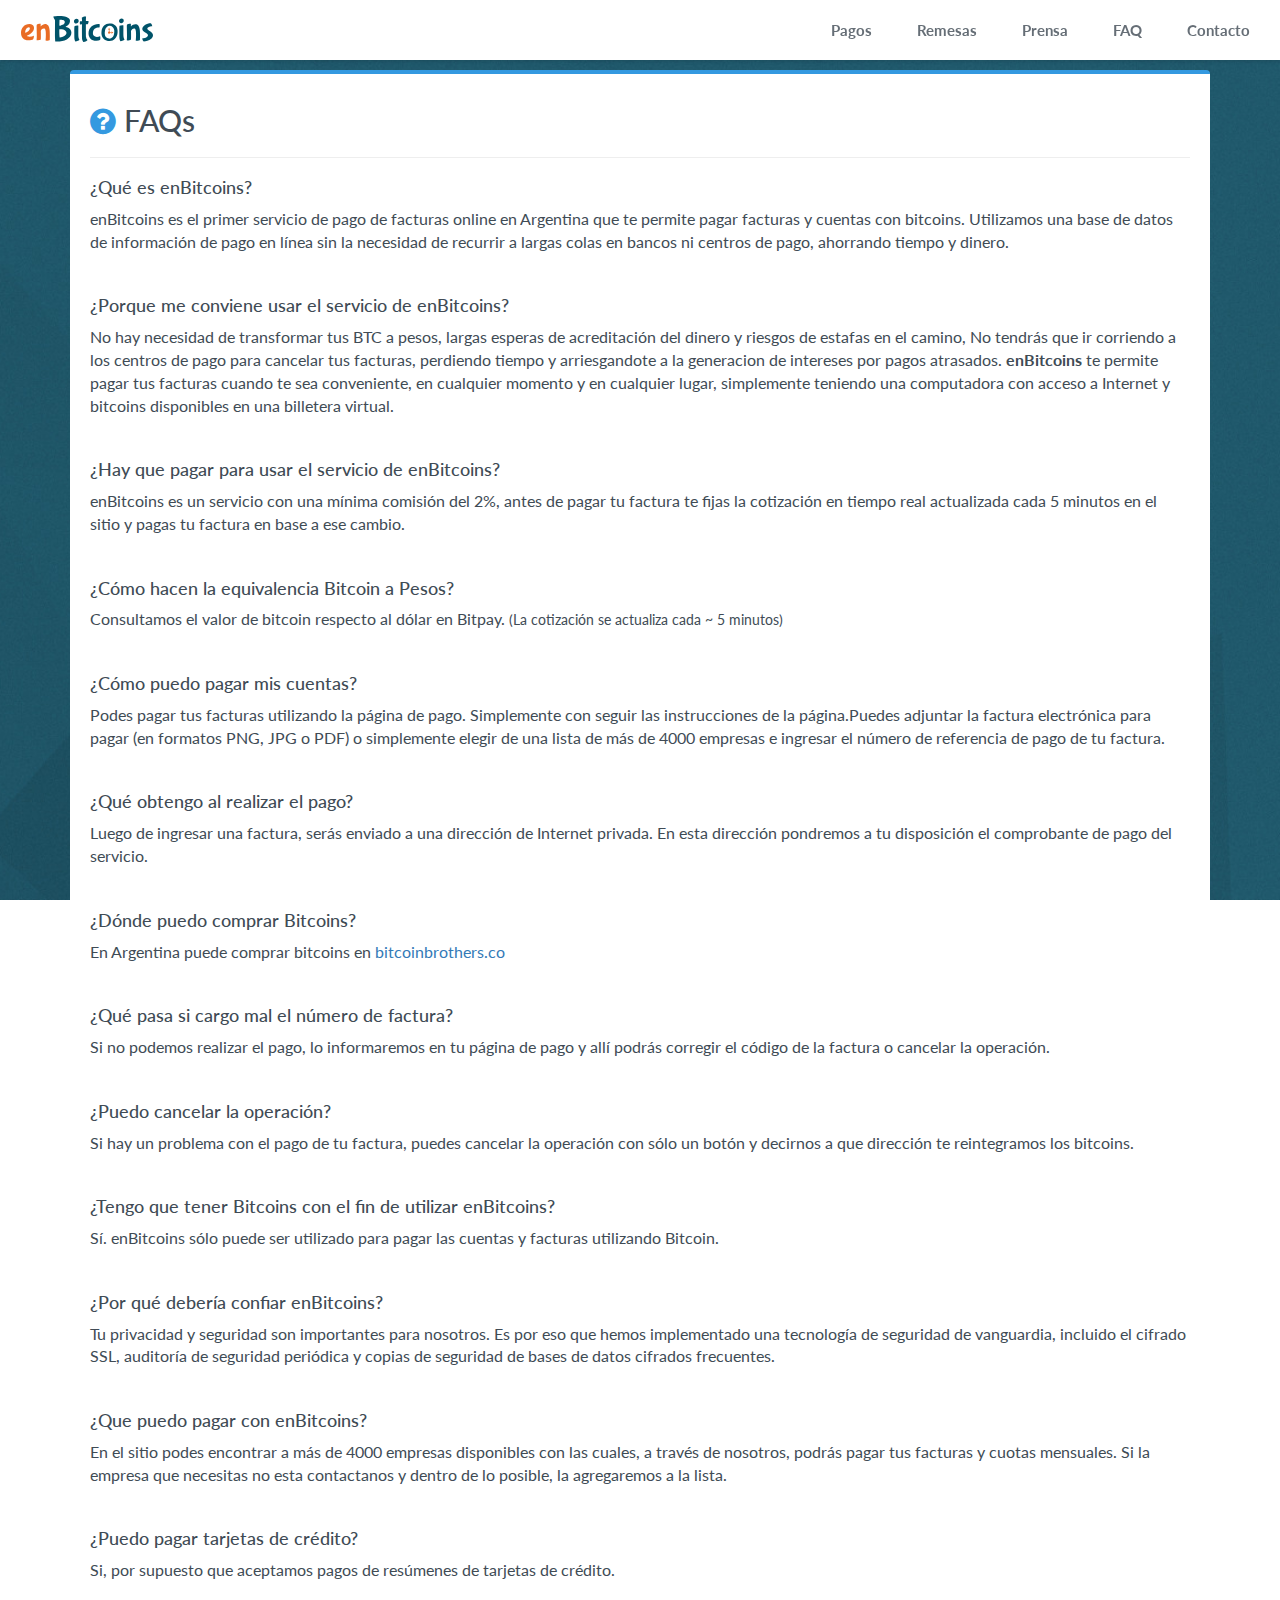
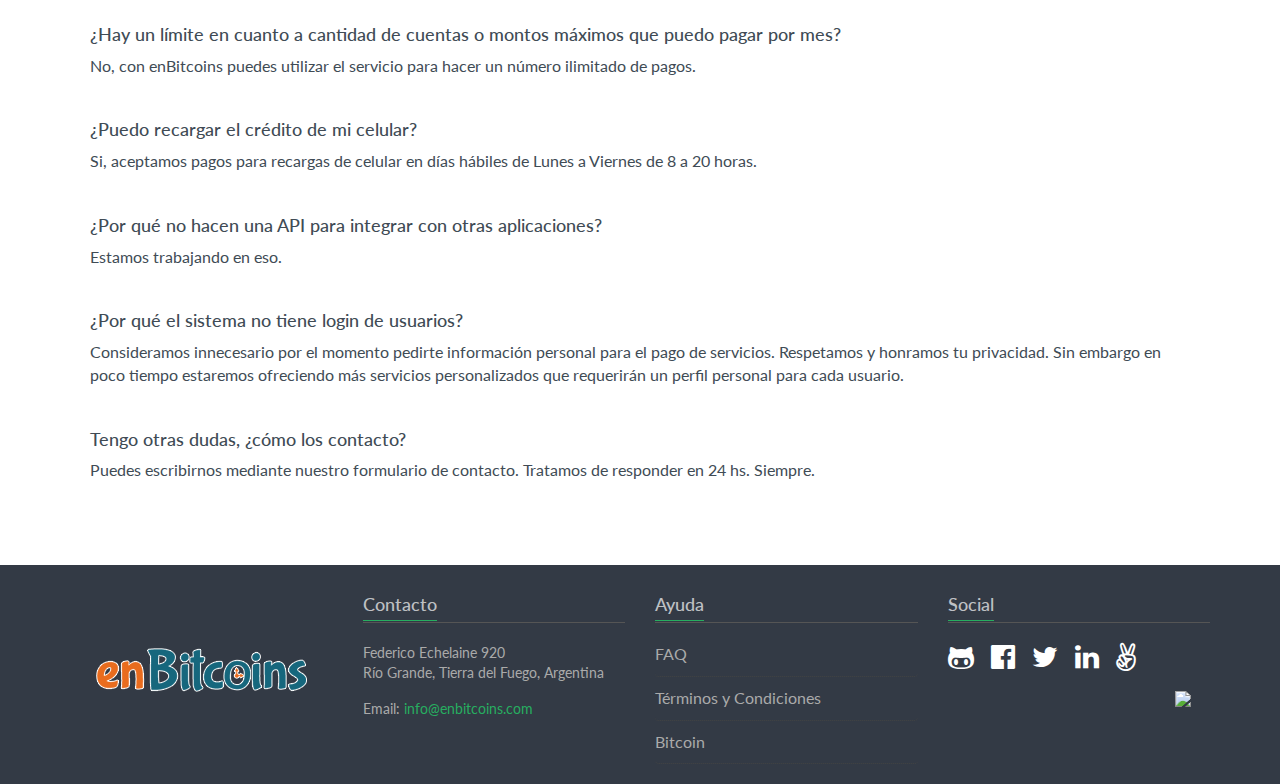
==== faq.html @ b5a649a1 "added terms and new faqs page. added press section" ====
<!DOCTYPE html>
<html lang="es">
<head>
  <meta charset="utf-8">
  <meta http-equiv="X-UA-Compatible" content="IE=edge">
  <meta name="viewport" content="width=device-width, initial-scale=1">

  <meta name="description" content="enBitcoins.com te permite pagar facturas de servicios como electricidad, agua, gas, TV por cable y telefonía con Bitcoins, de manera rápida y segura.">
  <meta name="keywords" content="pagar,bitcoins,facturas,servicios,argentina,pagomiscuentas,enbitcoins,colombia,mexico,argentina">
  <meta name="author" content="enBitcoins">

  <meta property="og:site_name" content="enBitcoins">
  <meta property="og:url" content="https://enbitcoins.com/">
  <meta property="og:title" content="FAQs - enBitcoins.com - Paga de todo.">
  <meta property="og:description" content="enBitcoins.com te permite pagar facturas de servicios como electricidad, agua, gas, TV por cable y telefonía con Bitcoins, de manera rápida y segura.">
  <meta property="og:image" content="https://enbitcoins.com/img/og.png">
  <meta property="og:type" content="website">

  <title>FAQs - enBitcoins.com - Paga de todo.</title>

  <link rel="shortcut icon" href="/favicon.ico">
  <link rel="icon" type="image/png" href="/favicon.png">

  <link rel="stylesheet" href="//fonts.googleapis.com/css?family=Lato:300,700">
  <link rel="stylesheet" href="https://cdnjs.cloudflare.com/ajax/libs/twitter-bootstrap/3.3.6/css/bootstrap.min.css">
  <link rel="stylesheet" href="https://maxcdn.bootstrapcdn.com/font-awesome/4.5.0/css/font-awesome.min.css">
  <link rel="stylesheet" href="/css/home.css">
</head>
<body>
  <nav id="navbar">
    <div class="pull-right">
      <ul class="nav nav-pills">
        <li class="hidden-xs">
          <a href="#pagos">Pagos</a>
        </li>
        <li class="hidden-xs">
          <a href="#remesas">Remesas</a>
        </li>
        <li class="hidden-xs">
          <a href="#prensa">Prensa</a>
        </li>
        <li class="hidden-xs">
          <a href="/faq">FAQ</a>
        </li>
        <li class="hidden-xs">
          <a href="mailto:info@enbitcoins.com?Subject=Consulta%20web">Contacto</a>
        </li>
      </ul>
    </div>
    <a href="/" class="navbar-link">
      <img src="/img/logo.svg" class="navbar-logo" alt="enBitcoins.com">
    </a>
  </nav>

  <div class="page-wrap">
    <div class="container">

      <div id="faqs" class="content">
        <h2>
          <i class="fa fa-question-circle text-blue"></i>
          FAQs
        </h2>
        <hr>
        <p>
          <ul class="list-unstyled">
            <li>
              <h4>¿Qué es enBitcoins?</h4>
              <p>
                enBitcoins es el primer servicio de pago de facturas online en Argentina que te permite pagar facturas y cuentas con bitcoins. Utilizamos una base de datos de información de pago en línea sin la necesidad de recurrir a largas colas en bancos ni centros de pago, ahorrando tiempo y dinero.
              </p>
              <br>
            </li>
            <li>
              <h4>¿Porque me conviene usar el servicio de enBitcoins?</h4>
              <p>
                No hay necesidad de transformar tus BTC a pesos, largas esperas de acreditación del dinero y riesgos de estafas en el camino, No tendrás que ir corriendo a los centros de pago para cancelar tus facturas, perdiendo tiempo y arriesgandote a la generacion de intereses por pagos atrasados. <strong>enBitcoins</strong> te permite pagar tus facturas cuando te sea conveniente, en cualquier momento y en cualquier lugar, simplemente teniendo una computadora con acceso a Internet y bitcoins disponibles en una billetera virtual.
              </p>
              <br>
            </li>
            <li>
              <h4>¿Hay que pagar para usar el servicio de enBitcoins?</h4>
              <p>
                enBitcoins es un servicio con una mínima comisión del 2%, antes de pagar tu factura te fijas la cotización en tiempo real actualizada cada 5 minutos en el sitio y pagas tu factura en base a ese cambio.
              </p>
              <br>
            </li>
            <li>
              <h4>¿Cómo hacen la equivalencia Bitcoin a Pesos?</h4>
              <p>
                Consultamos el valor de bitcoin respecto al dólar en Bitpay. <small>(La cotización se actualiza cada ~ 5 minutos)</small>
              </p>
              <br>
            </li>
            <li>
              <h4>¿Cómo puedo pagar mis cuentas?</h4>
              <p>
                Podes pagar tus facturas utilizando la página de pago. Simplemente con seguir las instrucciones de la página.Puedes adjuntar la factura electrónica para pagar (en formatos PNG, JPG o PDF) o simplemente elegir de una lista de más de 4000 empresas e ingresar el número de referencia de pago de tu factura.
              </p>
              <br>
            </li>
            <li>
              <h4>¿Qué obtengo al realizar el pago?</h4>
              <p>
                Luego de ingresar una factura, serás enviado a una dirección de Internet privada. En esta dirección pondremos a tu disposición el comprobante de pago del servicio.
              </p>
              <br>
            </li>
            <li>
              <h4>¿Dónde puedo comprar Bitcoins?</h4>
              <p>
                En Argentina puede comprar bitcoins en <a href="https://bitcoinbrothers.co" target="_blank">bitcoinbrothers.co</a>
              </p>
              <br>
            </li>
            <li>
              <h4>¿Qué pasa si cargo mal el número de factura?</h4>
              <p>
                Si no podemos realizar el pago, lo informaremos en tu página de pago y allí podrás corregir el código de la factura o cancelar la operación.
              </p>
              <br>
            </li>
            <li>
              <h4>¿Puedo cancelar la operación?</h4>
              <p>
                Si hay un problema con el pago de tu factura, puedes cancelar la operación con sólo un botón y decirnos a que dirección te reintegramos los bitcoins.
              </p>
              <br>
            </li>
            <li>
              <h4>¿Tengo que tener Bitcoins con el fin de utilizar enBitcoins?</h4>
              <p>
                Sí. enBitcoins sólo puede ser utilizado para pagar las cuentas y facturas utilizando Bitcoin.
              </p>
              <br>
            </li>
            <li>
              <h4>¿Por qué debería confiar enBitcoins?</h4>
              <p>
                Tu privacidad y seguridad son importantes para nosotros. Es por eso que hemos implementado una tecnología de seguridad de vanguardia, incluido el cifrado SSL, auditoría de seguridad periódica y copias de seguridad de bases de datos cifrados frecuentes.
              </p>
              <br>
            </li>
            <li>
              <h4>¿Que puedo pagar con enBitcoins?</h4>
              <p>
                En el sitio podes encontrar a más de 4000 empresas disponibles con las cuales, a través de nosotros, podrás pagar tus facturas y cuotas mensuales. Si la empresa que necesitas no esta contactanos y dentro de lo posible, la agregaremos a la lista.
              </p>
              <br>
            </li>
            <li>
              <h4>¿Puedo pagar tarjetas de crédito?</h4>
              <p>
                Si, por supuesto que aceptamos pagos de resúmenes de tarjetas de crédito.
              </p>
              <br>
            </li>
            <li>
              <h4>¿Hay un límite en cuanto a cantidad de cuentas o montos máximos que puedo pagar por mes?</h4>
              <p>
                No, con enBitcoins puedes utilizar el servicio para hacer un número ilimitado de pagos.
              </p>
              <br>
            </li>
            <li>
              <h4>¿Puedo recargar el crédito de mi celular?</h4>
              <p>
                Si, aceptamos pagos para recargas de celular en días hábiles de Lunes a Viernes de 8 a 20 horas.
              </p>
              <br>
            </li>
            <li>
              <h4>¿Por qué no hacen una API para integrar con otras aplicaciones?</h4>
              <p>
                Estamos trabajando en eso.
              </p>
              <br>
            </li>
            <li>
              <h4>¿Por qué el sistema no tiene login de usuarios?</h4>
              <p>
                Consideramos innecesario por el momento pedirte información personal para el pago de servicios. Respetamos y honramos tu privacidad. Sin embargo en poco tiempo estaremos ofreciendo más servicios personalizados que requerirán un perfil personal para cada usuario.
              </p>
              <br>
            </li>
            <li>
              <h4>Tengo otras dudas, ¿cómo los contacto?</h4>
              <p>
                Puedes escribirnos mediante nuestro formulario de contacto. Tratamos de responder en 24 hs. Siempre.
              </p>
              <br>
            </li>
          </ul>
        </p>
      </div>
    </div>
  </div>

  <footer class="footer">
    <div class="container">
      <div class="row">
        <div class="col-md-3 hidden-xs">
          <img src="/img/logo.png" class="logo-footer" alt="enBitcoins.com">
        </div>
        <div class="col-xs-12 col-md-3">
          <h3 class="footer-title">
            <span>
              Contacto
            </span>
          </h3>
          <ul class="footer-contact">
            <li>Federico Echelaine 920</li>
            <li>Río Grande, Tierra del Fuego, Argentina</li>
            <!-- <li>Teléfono: +54 </li> -->
            <li>
              Email: <a href="mailto:info@enbitcoins.com?Subject=Consulta%20web" target="_top">info@enbitcoins.com</a>
            </li>
          </ul>
        </div>
        <div class="col-xs-12 col-md-3">
          <h3 class="footer-title">
            <span>
              Ayuda
            </span>
          </h3>
          <ul class="list-group">
            <a href="/faq">
              <li class="list-group-item">FAQ</li>
            </a>
            <a href="/terminos-condiciones.pdf">
              <li class="list-group-item">Términos y Condiciones</li>
            </a>
            <a href="https://bitcoinbrothers.co/" target="_blank" title="BitcoinBrothers">
              <li class="list-group-item">Bitcoin</li>
            </a>
          </ul>
        </div>
        <div class="col-xs-12 col-md-3">
          <h3 class="footer-title">
            <span>
              Social
            </span>
          </h3>
          <h3 class="social-networks">
            <a href="https://github.com/enbitcoins" target="_blank" title="enBitcoins en GitHub">
              <i class="fa fa-github-alt"></i>
            </a>
            <a href="https://www.facebook.com/enbitcoins" target="_blank" title="enBitcoins en Facebook">
              <i class="fa fa-facebook-official"></i>
            </a>
            <a href="https://twitter.com/enbitcoins" target="_blank" title="enBitcoins en Twitter">
              <i class="fa fa-twitter"></i>
            </a>
            <a href="https://www.linkedin.com/company/enbitcoins" target="_blank" title="enBitcoins en LinkedIn">
              <i class="fa fa-linkedin"></i>
            </a>
            <a href="https://angel.co/enbitcoins" target="_blank" title="enBitcoins en AngelList">
              <i class="fa fa-angellist"></i>
            </a>
          </h3>
          <a href="http://qr.afip.gob.ar/?qr=HPzqYfy5vR0BA5ylKVjNZg,," target="_F960AFIPInfo">
            <img src="https://www.afip.gob.ar/images/f960/DATAWEB.jpg" border="0" width="35" style="float: right">
          </a>
        </div>
      </div>
    </div>
  </footer>
  <script>
    (function(i,s,o,g,r,a,m){i['GoogleAnalyticsObject']=r;i[r]=i[r]||function(){
    (i[r].q=i[r].q||[]).push(arguments)},i[r].l=1*new Date();a=s.createElement(o),
    m=s.getElementsByTagName(o)[0];a.async=1;a.src=g;m.parentNode.insertBefore(a,m)
    })(window,document,'script','//www.google-analytics.com/analytics.js','ga');
    ga('create', 'UA-51699397-2', 'auto');
    ga('send', 'pageview');
  </script>
</body>
</html>
---- css/home.css ----
* {
  margin: 0;
}

html,
body {
  height: 100%;
}

body {
  color: #404b55;
  font-family: Lato, Arial;
  font-size: 16px;
  background: url(../img/bg.jpg) no-repeat center center fixed;
  -webkit-background-size: cover;
  -moz-background-size: cover;
  -o-background-size: cover;
  background-size: cover;
  -webkit-font-smoothing: antialiased;
}

ul, li, a {
  margin: 0;
  padding: 0;
  border: 0;
  vertical-align: baseline;
}

/* Helpers */
.text-green {
  color: #27ae60;
}

.text-orange {
  color: #e96c25;
}

.text-blue {
  color: #3499e0;
}

/* Navbar */
#navbar {
  background: #fff;
  box-shadow: 0 1px 4px rgba(0,0,0,.15);
  height: 60px;
  left: 0;
  padding: 0 20px;
  position: fixed;
  right: 0;
  z-index: 999;
}

#navbar .navbar-link {
  display: block;
  margin-top: 15px;
}

#navbar .navbar-link .navbar-logo {
  max-height: 28px;
}

#navbar .nav-pills>li {
  margin-left: 25px!important;
  margin-top: 15px;
}

#navbar .nav-pills>li>a {
  border-radius: 4px;
  color: #404b55;
  font-size: 15px;
  font-weight: 700;
  opacity: .8;
  padding: 5px 10px;
}

/* Pagewarp */
.page-wrap {
  border-radius: 4px;
  margin-bottom: -210px;
  min-height: 100%;
}

.page-wrap .container {
  margin-bottom: 10px;
  padding-top: 70px;
}

.page-wrap .content {
  background-color: #fff;
  border-radius: 4px;
  border-top: 4px solid transparent;
  margin-bottom: 10px;
  padding: 10px 20px 20px 20px;
}

.page-wrap:after {
  content: "";
  display: block;
}

.country-selector .country-link {
  border-radius: 4px;
  display: inline-block;
  padding: 10px;
  text-decoration: none;
  width: 100%;

  -o-transition: all .2s ease-in;
  -moz-transition: all .2s ease-in;
  -webkit-transition: all .2s ease-in;
  -ms-transition: all .2s ease-in;
  transition: all .2s ease-in;
}

.countries-legend {
  background-color: #fff;
  left: 50%;
  margin-left: -242px;
  padding: 0 10px;
  position: absolute;
  top: 8px;
}

.country-selector .country-link:hover {
  background-color: rgba(0,0,0,.05);
}

.country-selector .country-link img {
  display: block;
  margin: 0 auto 10px auto;
}

/* Pagos */
#pagos {
  border-top-color: #27ae60;
}

/* Remesas */
#remesas {
  border-top-color: #e96c25;
}

#remesas .remesa-step a {
  background-color: rgba(0,0,0,.05);
  padding: 10px;
  border-radius: 4px;
  color: #666;
  text-decoration: none;
  display: block;
}

/* FAQS*/
#faqs {
  border-top-color: #3499e0;
}

/* Prensa */
#prensa {
  border-top-color: #3499e0;
}

.prensa-links a {
  opacity: 0.6;
}

.prensa-links a:hover {
  opacity: 1;
}

/* Footer */
.footer,
.page-wrap:after {
  min-height: 210px;
}

.footer {
  background: #333a45;
  color: rgba(255,255,255,.7);
}

.footer a,
.footer a:hover,
.footer a:focus {
    color: #27ae60;
    text-decoration: none !important;
    -o-transition: all .3s;
    -moz-transition: all .3s;
    -webkit-transition: all .3s;
    -ms-transition: all .3s;
    transition: all .3s;
}

.footer .logo-footer {
  margin: 40px auto 20px;
  display: block;
}

.footer .footer-title {
  border-bottom: 1px solid #555;
  font-size: 18px;
  margin: 30px auto 10px;
  padding-bottom: 7px;
}

.footer .footer-title span {
  border-bottom: 1px solid #27ae60;
  padding-bottom: 5px;
}

.footer .footer-contact {
  list-style: none;
}

.footer .footer-contact li {
  color: #aaa;
  font-size: 14px;
  margin-bottom: 16px;
}

.footer .footer-contact li:first-child {
  margin-top: 20px;
  margin-bottom: 0;
}

.footer .list-group-item {
  background-color: transparent;
  border: 0;
  border-bottom: 1px dotted #444;
  color: #aaa;
  padding-left: 0;
  transition: 0.3s;
}

.footer .social-networks {
  margin-top: 0;
  font-size: 28px;
}

.footer .social-networks a,
.footer .footer-data a {
  color: #fff;
}

.footer .social-networks i:first-child {
  margin-left: 0;
}
.footer .social-networks i {
  margin: 10px;
}
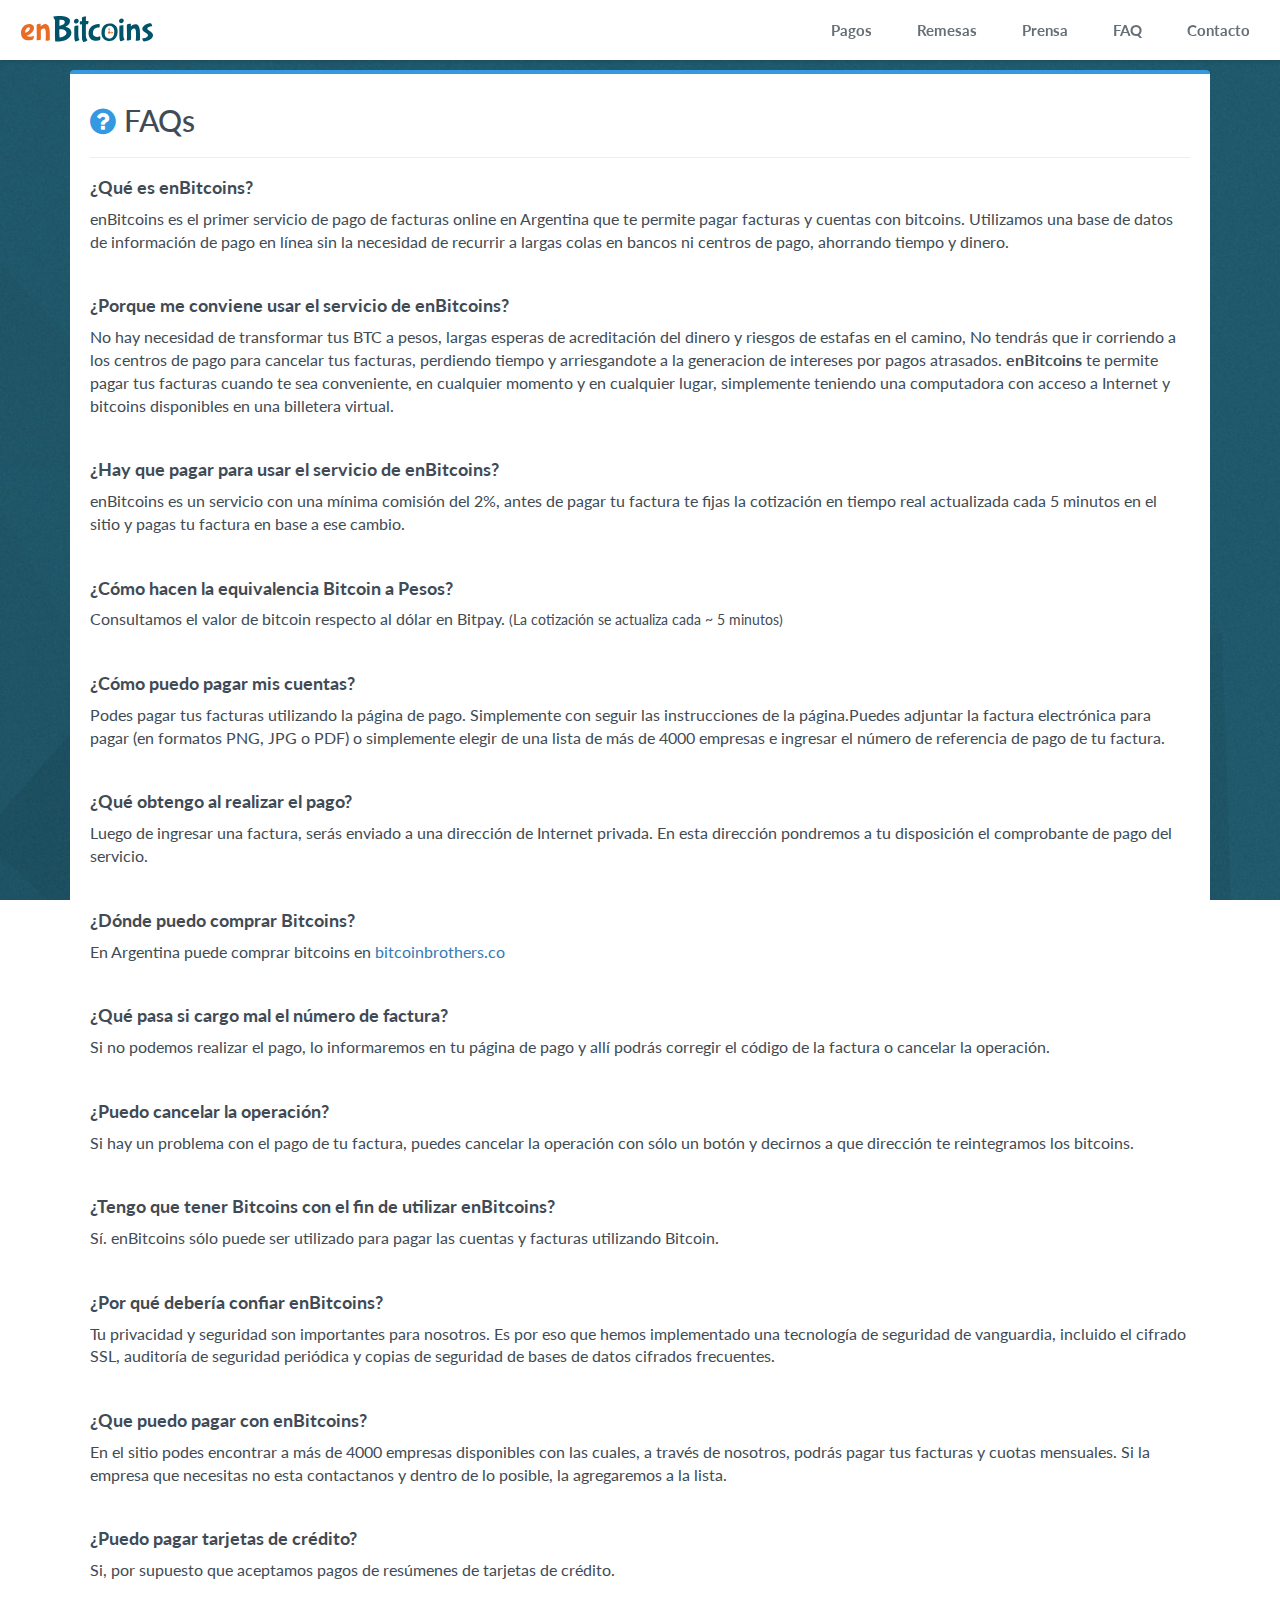
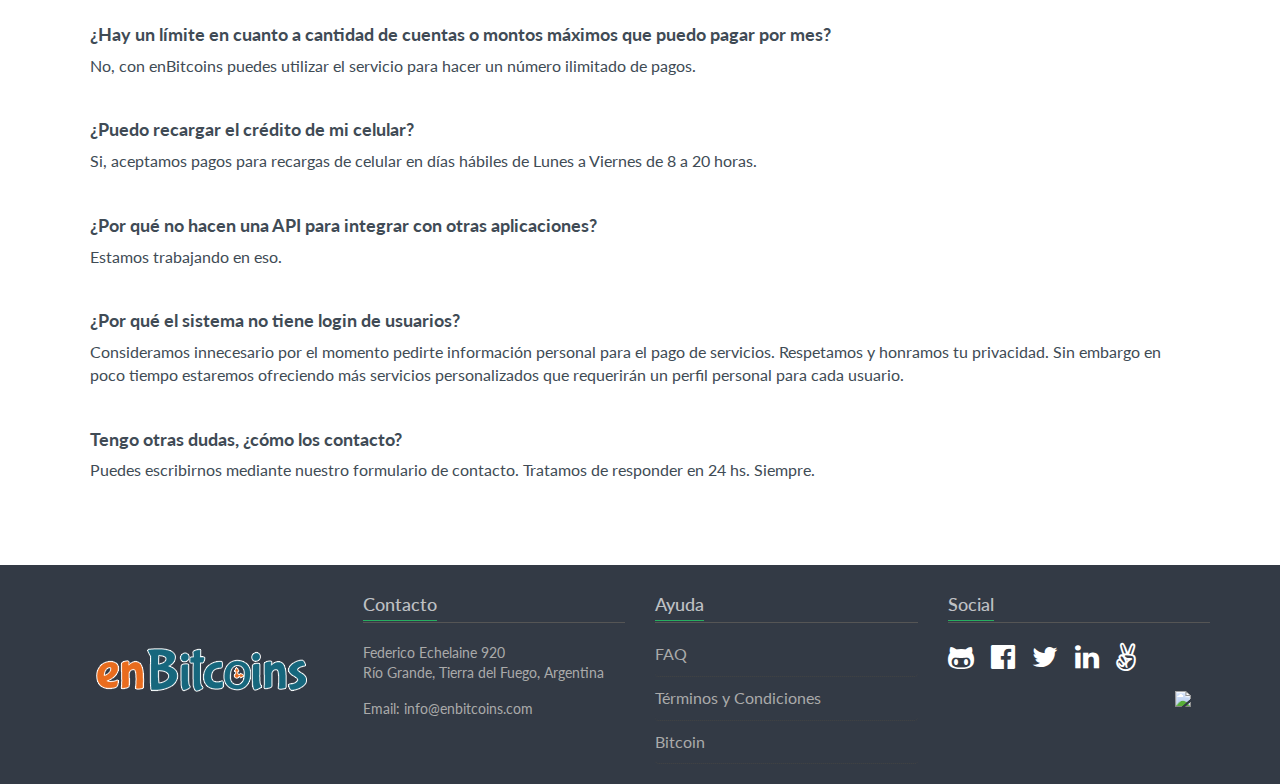
==== commit 7361338a: "fixed contact modal" ====
--- a/faq.html
+++ b/faq.html
@@ -24,26 +24,26 @@
   <link rel="stylesheet" href="//fonts.googleapis.com/css?family=Lato:300,700">
   <link rel="stylesheet" href="https://cdnjs.cloudflare.com/ajax/libs/twitter-bootstrap/3.3.6/css/bootstrap.min.css">
   <link rel="stylesheet" href="https://maxcdn.bootstrapcdn.com/font-awesome/4.5.0/css/font-awesome.min.css">
-  <link rel="stylesheet" href="/css/home.css">
+  <link rel="stylesheet" href="/css/styles.css">
 </head>
 <body>
   <nav id="navbar">
     <div class="pull-right">
       <ul class="nav nav-pills">
         <li class="hidden-xs">
-          <a href="#pagos">Pagos</a>
-        </li>
-        <li class="hidden-xs">
-          <a href="#remesas">Remesas</a>
-        </li>
-        <li class="hidden-xs">
-          <a href="#prensa">Prensa</a>
+          <a href="/#pagos">Pagos</a>
+        </li>
+        <li class="hidden-xs">
+          <a href="/#remesas">Remesas</a>
+        </li>
+        <li class="hidden-xs">
+          <a href="/#prensa">Prensa</a>
         </li>
         <li class="hidden-xs">
           <a href="/faq">FAQ</a>
         </li>
         <li class="hidden-xs">
-          <a href="mailto:info@enbitcoins.com?Subject=Consulta%20web">Contacto</a>
+          <a href="#" data-toggle="modal" data-target="#contactModal">Contacto</a>
         </li>
       </ul>
     </div>
@@ -264,6 +264,41 @@
       </div>
     </div>
   </footer>
+
+  <!-- Modal -->
+  <div class="modal fade" id="contactModal" tabindex="-1" role="dialog" aria-labelledby="contactModalLabel">
+    <div class="modal-dialog" role="document">
+      <div class="modal-content">
+        <div class="modal-header">
+          <button type="button" class="close" data-dismiss="modal" aria-label="Close">
+            <span aria-hidden="true">&times;</span>
+          </button>
+          <h3 class="modal-title" id="contactModalLabel">Contacto</h3>
+        </div>
+        <form id="contact-form">
+          <div class="modal-body">
+            <div class="form-group">
+              <label for="email">Email</label>
+              <input type="email" id="contact-email" class="form-control" required>
+            </div>
+
+            <div class="form-group">
+              <label for="msg">Mensaje</label>
+              <textarea id="contact-msg" name="msg" rows="3" class="form-control" required></textarea>
+            </div>
+          </div>
+          <div class="modal-footer">
+            <button type="button" class="btn btn-default" data-dismiss="modal">Cerrar</button>
+            <button type="submit" class="btn btn-success btn-send">Enviar</button>
+          </div>
+        </form>
+      </div>
+    </div>
+  </div>
+
+  <script src="//cdnjs.cloudflare.com/ajax/libs/jquery/2.2.0/jquery.min.js"></script>
+  <script src="//cdnjs.cloudflare.com/ajax/libs/twitter-bootstrap/3.3.6/js/bootstrap.min.js"></script>
+  <script src="/js/main.js"></script>
   <script>
     (function(i,s,o,g,r,a,m){i['GoogleAnalyticsObject']=r;i[r]=i[r]||function(){
     (i[r].q=i[r].q||[]).push(arguments)},i[r].l=1*new Date();a=s.createElement(o),
--- a/css/styles.css
+++ b/css/styles.css
@@ -0,0 +1,287 @@
+* {
+  margin: 0;
+}
+
+html,
+body {
+  height: 100%;
+}
+
+body {
+  color: #404b55;
+  font-family: Lato, Arial;
+  font-size: 16px;
+  background: url(../img/bg.jpg) no-repeat center center fixed;
+  -webkit-background-size: cover;
+  -moz-background-size: cover;
+  -o-background-size: cover;
+  background-size: cover;
+  -webkit-font-smoothing: antialiased;
+}
+
+ul, li, a {
+  margin: 0;
+  padding: 0;
+  border: 0;
+  vertical-align: baseline;
+}
+
+/* Helpers */
+.text-green {
+  color: #27ae60;
+}
+
+.text-orange {
+  color: #e96c25;
+}
+
+.text-blue {
+  color: #3499e0;
+}
+
+/* Overwrites*/
+.btn-success {
+  background-color: #27ae60;
+  border-color: #27ae60;
+}
+
+.btn-success.active:hover,
+.btn-success.disabled,
+.btn-success:active,
+.btn-success:active:focus,
+.btn-success:active:hover,
+.btn-success:focus,
+.btn-success:hover,
+.btn-success[disabled],
+.btn-success[disabled]:hover {
+  background-color: #38bf71;
+  border-color: #38bf71;
+}
+
+/* Navbar */
+#navbar {
+  background: #fff;
+  box-shadow: 0 1px 4px rgba(0,0,0,.15);
+  height: 60px;
+  left: 0;
+  padding: 0 20px;
+  position: fixed;
+  right: 0;
+  z-index: 999;
+}
+
+#navbar .navbar-link {
+  display: block;
+  margin-top: 15px;
+}
+
+#navbar .navbar-link .navbar-logo {
+  max-height: 28px;
+}
+
+#navbar .nav-pills>li {
+  margin-left: 25px!important;
+  margin-top: 15px;
+}
+
+#navbar .nav-pills>li>a {
+  border-radius: 4px;
+  color: #404b55;
+  font-size: 15px;
+  font-weight: 700;
+  opacity: .8;
+  padding: 5px 10px;
+}
+
+/* Pagewarp */
+.page-wrap {
+  border-radius: 4px;
+  margin-bottom: -210px;
+  min-height: 100%;
+}
+
+.page-wrap .container {
+  margin-bottom: 10px;
+  padding-top: 70px;
+}
+
+.page-wrap .content {
+  background-color: #fff;
+  border-radius: 4px;
+  border-top: 4px solid transparent;
+  margin-bottom: 10px;
+  padding: 10px 20px 20px 20px;
+}
+
+.page-wrap:after {
+  content: "";
+  display: block;
+}
+
+.country-selector .country-link {
+  border-radius: 4px;
+  display: inline-block;
+  padding: 10px;
+  text-decoration: none;
+  width: 100%;
+
+  -o-transition: all .2s ease-in;
+  -moz-transition: all .2s ease-in;
+  -webkit-transition: all .2s ease-in;
+  -ms-transition: all .2s ease-in;
+  transition: all .2s ease-in;
+}
+
+.countries-legend {
+  background-color: #fff;
+  left: 50%;
+  margin-left: -242px;
+  padding: 0 10px;
+  position: absolute;
+  top: 8px;
+}
+
+.country-selector .country-link:hover {
+  background-color: rgba(0,0,0,.05);
+}
+
+.country-selector .country-link img {
+  display: block;
+  margin: 0 auto 10px auto;
+}
+
+/* Pagos */
+#pagos {
+  border-top-color: #27ae60;
+}
+
+/* Remesas */
+#remesas {
+  border-top-color: #e96c25;
+}
+
+#remesas .remesa-step {
+  margin-bottom: 10px;
+}
+
+#remesas .remesa-step a {
+  background-color: rgba(0,0,0,.05);
+  padding: 10px;
+  border-radius: 4px;
+  color: #666;
+  text-decoration: none;
+  display: block;
+}
+
+/* FAQS*/
+#faqs {
+  border-top-color: #3499e0;
+}
+
+#faqs h4 {
+  font-weight: bold;
+}
+
+/* Prensa */
+#prensa {
+  border-top-color: #3499e0;
+}
+
+.prensa-links .prensa-item {
+  margin-bottom: 20px;
+}
+
+.prensa-links a {
+  opacity: 0.6;
+  -o-transition: opacity .3s;
+  -moz-transition: opacity .3s;
+  -webkit-transition: opacity .3s;
+  -ms-transition: opacity .3s;
+  transition: opacity .3s;
+}
+
+.prensa-links a:hover {
+  opacity: 1;
+}
+
+/* Footer */
+.footer,
+.page-wrap:after {
+  min-height: 210px;
+}
+
+.footer {
+  background: #333a45;
+  color: rgba(255,255,255,.7);
+}
+
+.footer a {
+  color: #aaa;
+    text-decoration: none !important;
+    -o-transition: color .3s;
+    -moz-transition: color .3s;
+    -webkit-transition: color .3s;
+    -ms-transition: color .3s;
+    transition: color .3s;
+}
+
+.footer a:hover,
+.footer a:focus {
+  color: #27ae60;
+}
+
+.footer .logo-footer {
+  margin: 40px auto 20px;
+  display: block;
+}
+
+.footer .footer-title {
+  border-bottom: 1px solid #555;
+  font-size: 18px;
+  margin: 30px auto 10px;
+  padding-bottom: 7px;
+}
+
+.footer .footer-title span {
+  border-bottom: 1px solid #27ae60;
+  padding-bottom: 5px;
+}
+
+.footer .footer-contact {
+  list-style: none;
+}
+
+.footer .footer-contact li {
+  color: #aaa;
+  font-size: 14px;
+  margin-bottom: 16px;
+}
+
+.footer .footer-contact li:first-child {
+  margin-top: 20px;
+  margin-bottom: 0;
+}
+
+.footer .list-group-item {
+  background-color: transparent;
+  border: 0;
+  border-bottom: 1px dotted #444;
+  padding-left: 0;
+}
+
+.footer .social-networks {
+  margin-top: 0;
+  font-size: 28px;
+}
+
+.footer .social-networks a,
+.footer .footer-data a {
+  color: #fff;
+}
+
+.footer .social-networks i:first-child {
+  margin-left: 0;
+}
+.footer .social-networks i {
+  margin: 10px;
+}
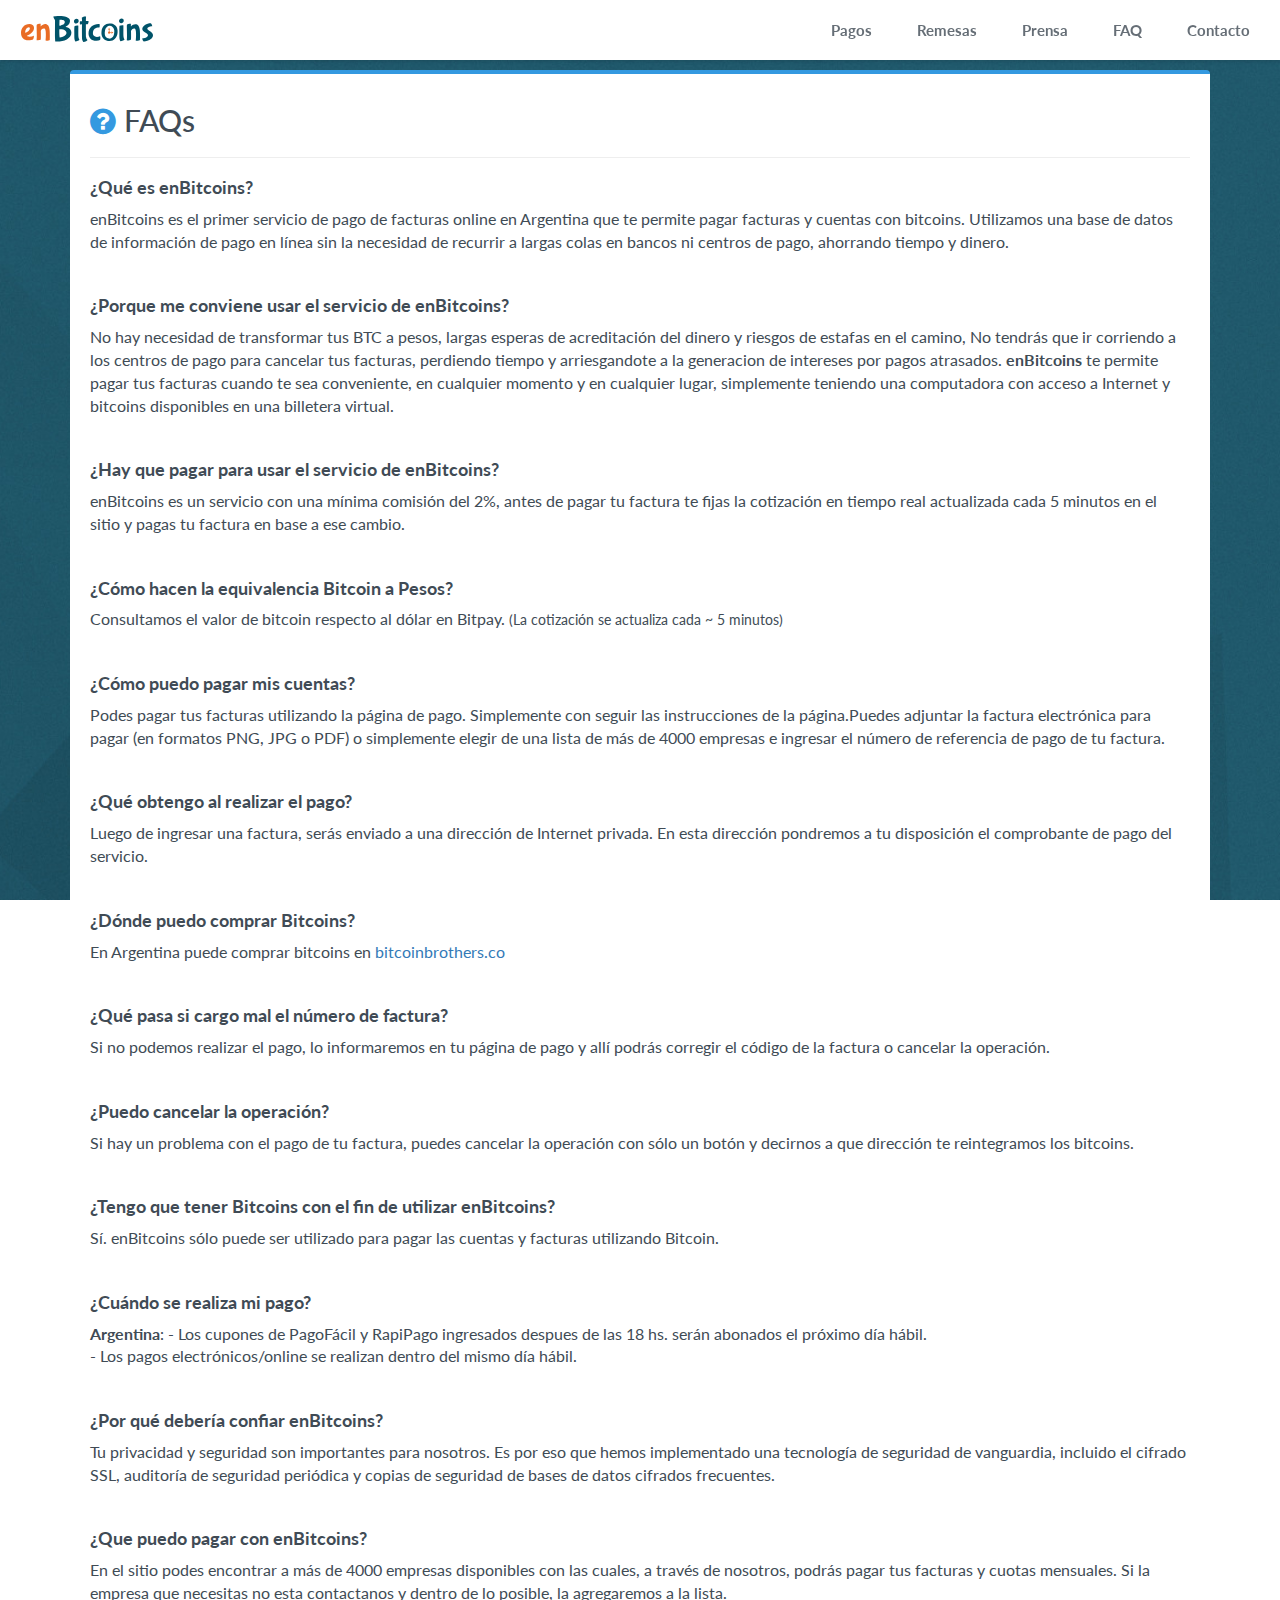
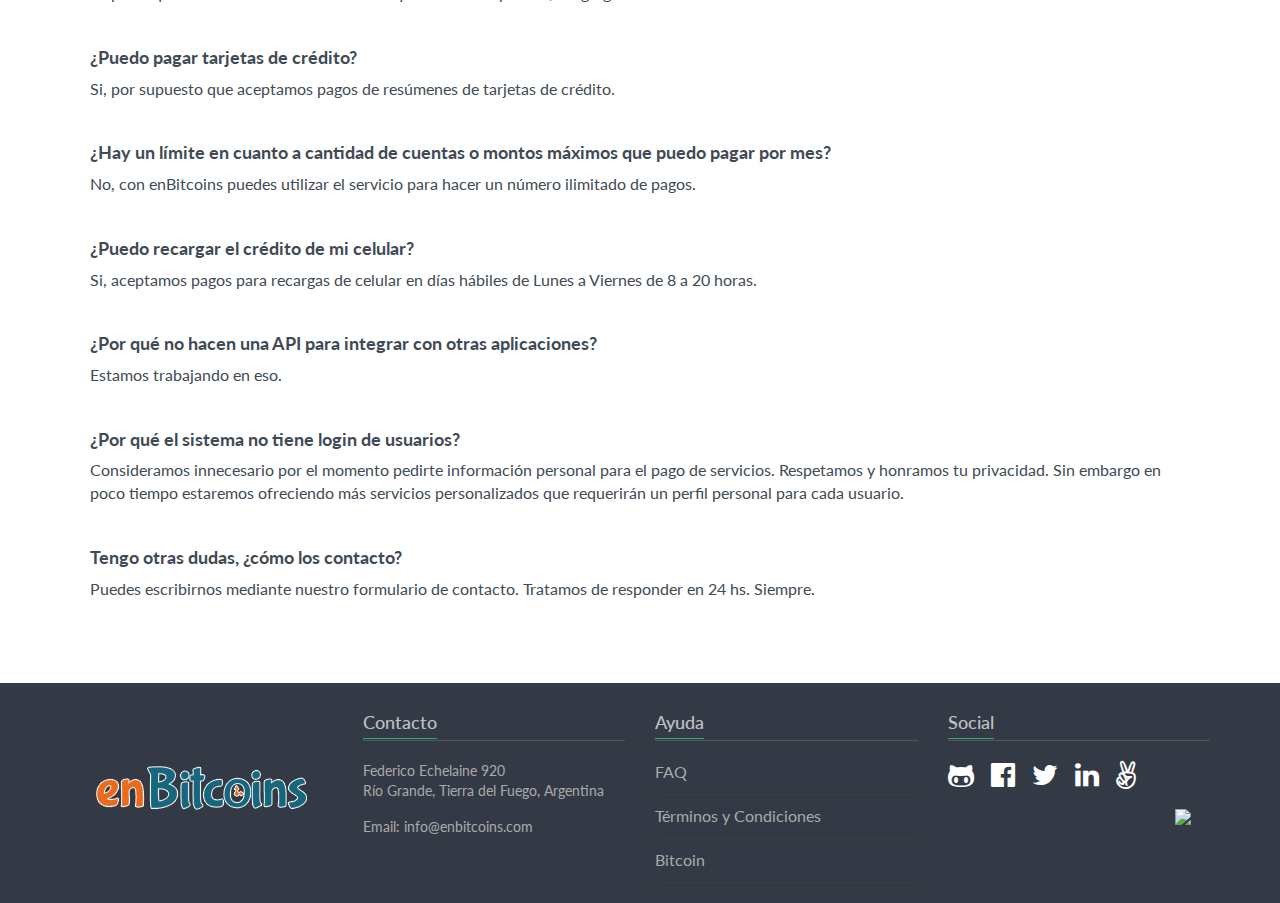
==== commit 4d840b8c: "added item to faqs" ====
--- a/faq.html
+++ b/faq.html
@@ -40,7 +40,7 @@
           <a href="/#prensa">Prensa</a>
         </li>
         <li class="hidden-xs">
-          <a href="/faq">FAQ</a>
+          <a href="/faq.html">FAQ</a>
         </li>
         <li class="hidden-xs">
           <a href="#" data-toggle="modal" data-target="#contactModal">Contacto</a>
@@ -130,6 +130,15 @@
               <h4>¿Tengo que tener Bitcoins con el fin de utilizar enBitcoins?</h4>
               <p>
                 Sí. enBitcoins sólo puede ser utilizado para pagar las cuentas y facturas utilizando Bitcoin.
+              </p>
+              <br>
+            </li>
+            <li>
+              <h4>¿Cuándo se realiza mi pago?</h4>
+              <p>
+                <strong>Argentina</strong>:
+                - Los cupones de PagoFácil y RapiPago ingresados despues de las 18 hs. serán abonados el próximo día hábil.<br>
+                - Los pagos electrónicos/online se realizan dentro del mismo día hábil.
               </p>
               <br>
             </li>
@@ -223,10 +232,10 @@
             </span>
           </h3>
           <ul class="list-group">
-            <a href="/faq">
+            <a href="/faq.html">
               <li class="list-group-item">FAQ</li>
             </a>
-            <a href="/terminos-condiciones.pdf">
+            <a href="/terminos-condiciones.pdf" target="_blank">
               <li class="list-group-item">Términos y Condiciones</li>
             </a>
             <a href="https://bitcoinbrothers.co/" target="_blank" title="BitcoinBrothers">
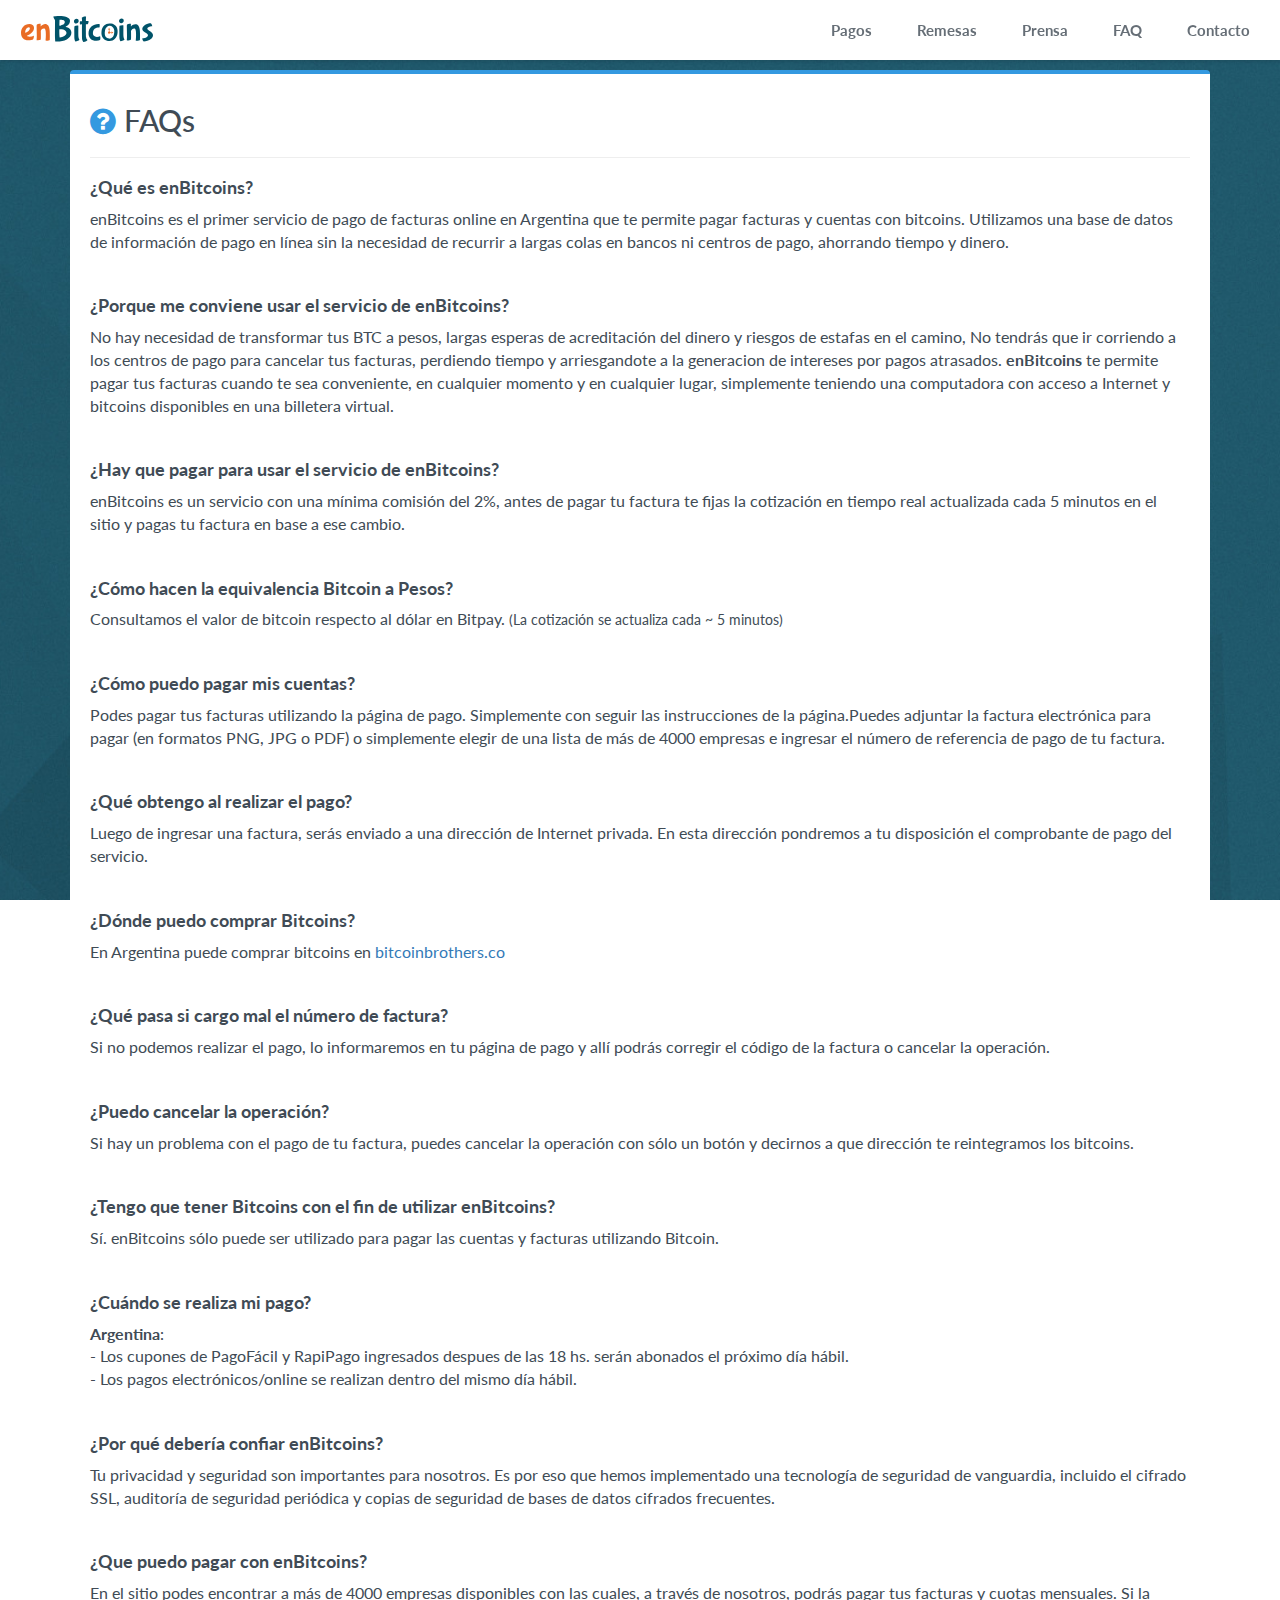
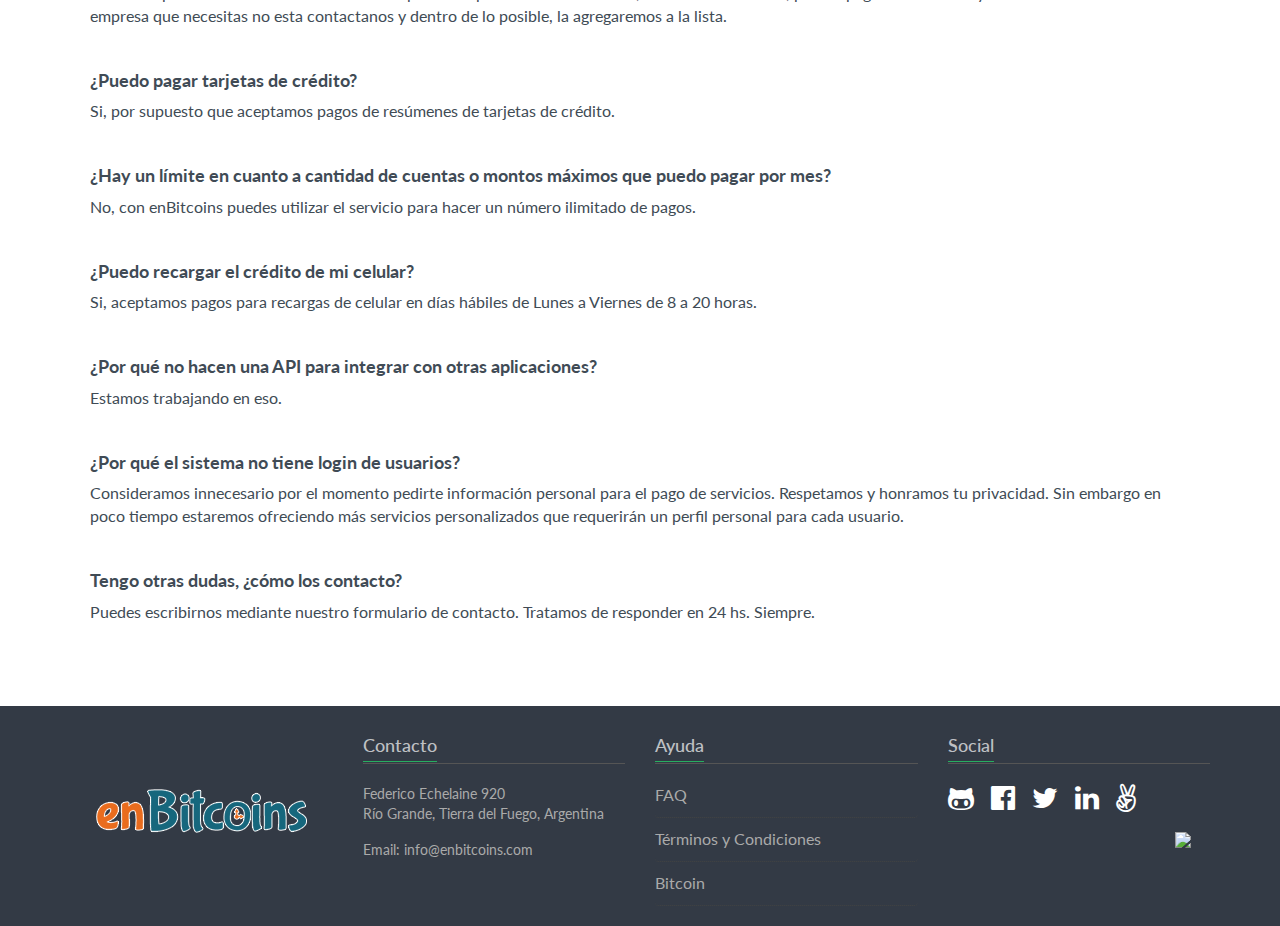
==== commit 28a50d2b: "fixed faqs" ====
--- a/faq.html
+++ b/faq.html
@@ -136,7 +136,7 @@
             <li>
               <h4>¿Cuándo se realiza mi pago?</h4>
               <p>
-                <strong>Argentina</strong>:
+                <strong>Argentina</strong>:<br>
                 - Los cupones de PagoFácil y RapiPago ingresados despues de las 18 hs. serán abonados el próximo día hábil.<br>
                 - Los pagos electrónicos/online se realizan dentro del mismo día hábil.
               </p>
